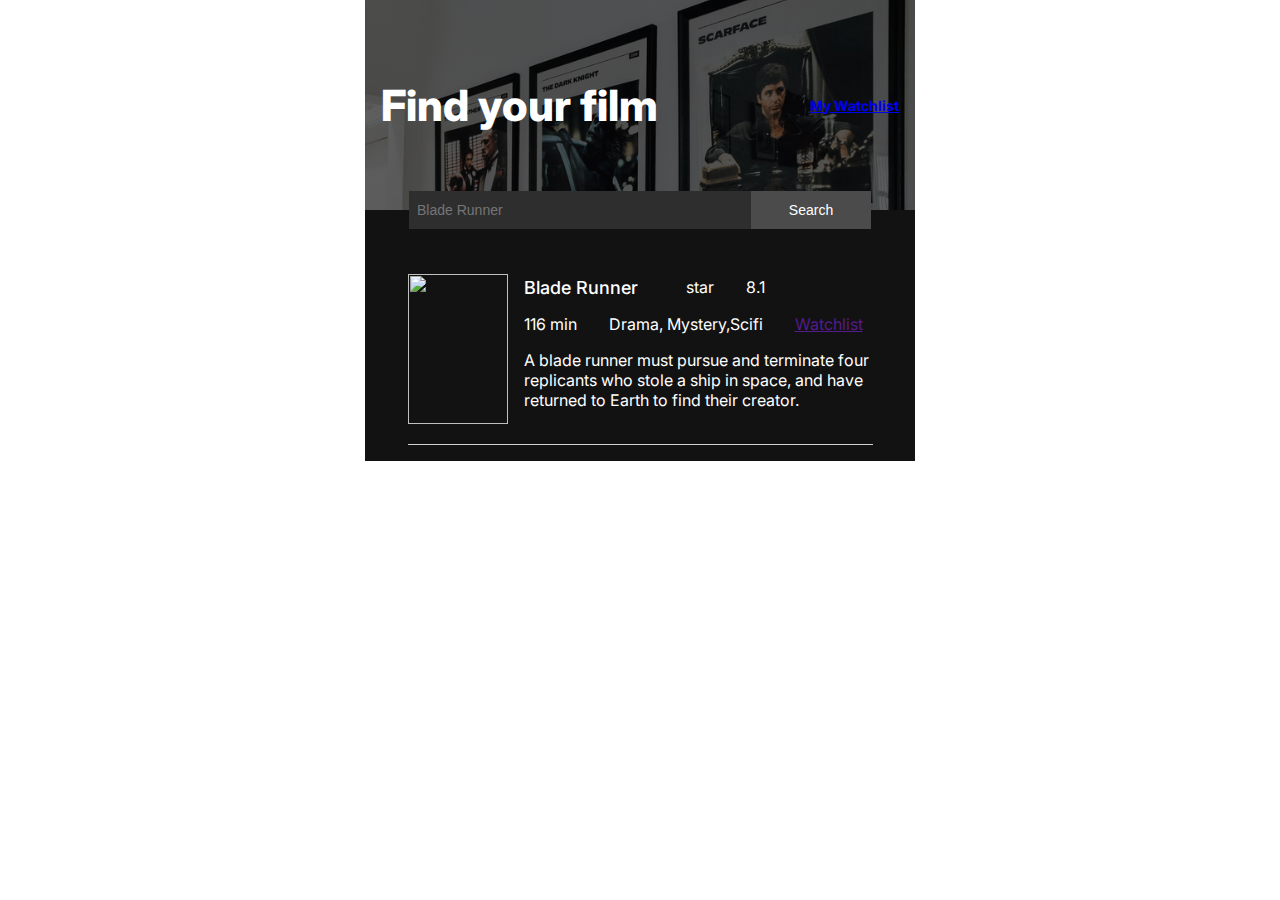
==== index.html @ 1a324da4 "init" ====
<!DOCTYPE html>
<html lang="en">

<head>
    <meta charset="UTF-8">
    <meta name="viewport" content="width=device-width, initial-scale=1.0">
    <link rel="preconnect" href="https://fonts.googleapis.com">
    <link rel="preconnect" href="https://fonts.gstatic.com" crossorigin>
    <link href="https://fonts.googleapis.com/css2?family=Inter:wght@100..900&display=swap" rel="stylesheet">
    <link rel="stylesheet" href="index.css">

    <title>WatchList Creator</title>
</head>

<body>
    <section class="header-section">
        <div class="header flex">
            <div class="wrapper">
                <h1 class="header__title">Find your film</h1>
                <a href="watchlist.html" class="header__btn">My Watchlist</a>
            </div>
        </div>
        <div class="flex search-input">
            <input class="movie-search" type="search" id="movie-search" name="search" placeholder="Blade Runner" />
            <button class="search-btn">Search</button>
        </div>
    </section>
    <section id="movies" class="movies">
        <div class="flex movies-section">
            <div>
                <img src="" alt="" width="100" height="150">
            </div>
            <div>
                <div class="movie">
                    <h3 class="movie-title">Blade Runner</h3>
                    <p>star</p>
                    <p class="movie-rating">8.1</p>
                </div>
                <div class="movie">
                    <p class="movie-duration">116 min</p>
                    <p class="movie-genre">Drama, Mystery,Scifi</p>
                    <a href="">Watchlist</a>
                </div>
                <p class="movie movie-description">A blade runner must pursue and terminate four replicants who stole a
                    ship
                    in space, and have returned
                    to Earth to find
                    their creator.</p>
            </div>
        </div>
    </section>
</body>

</html>
---- index.css ----
/* Box sizing rules */
*,
*::before,
*::after {
    box-sizing: border-box;
}

/* Remove default margin */
body,
h1,
h2,
h3,
h4,
p {
    margin: 0;
}

body {
    font-family: "Inter", sans-serif;
    width: auto;
    height: 100dvh;
    color: white;
}

.flex {
    display: flex;
    justify-content: center;
    align-items: center;
}


.wrapper {
    width: 100%;
    display: flex;
    justify-content: space-between;
    align-items: center;
}

.header-section {
    position: relative;
}

.header {
    width: 550px;
    height: 210px;
    margin: 0 auto;
    background-image: linear-gradient(rgba(0, 0, 0, 0.6), rgba(0, 0, 0, 0.6)), url("./img/headerimage.png");
    background-position: 50% 20%;
    background-repeat: no-repeat;
    background-size: cover;
}

.header__title {
    font-size: 2.6875rem;
    font-weight: 800;
    padding: 1rem;
}

.header__btn {
    font-size: .875rem;
    font-weight: 700;
    padding: 1rem;
    cursor: pointer;
}

.search-input {
    position: absolute;
    top: 100%;
    left: 50%;
    transform: translate(-50%, -50%);
}

.movie-search {
    width: 21.375rem;
    height: 2.375rem;
    background-color: #2E2E2F;
    color: #A5A5A5;
    font-size: .875rem;
    padding: 0;
    border: none;
}

input::placeholder {
    padding-left: 0.5rem;
}

.search-btn {
    border: none;
    font-size: .875rem;
    width: 7.5rem;
    height: 2.375rem;
    background-color: #4B4B4B;
    color: white;
}


.movies {
    width: 550px;
    height: auto;
    margin: 0 auto;
    padding-bottom: 1rem;
    background-color: #121212;
}

.movies-section {
    padding-top: 4rem;
    padding-bottom: 1rem;
    margin-inline: auto;
    width: 465px;
    height: auto;
    border-bottom: 1px solid lightgray;
}



.movie {
    display: flex;
    gap: 2rem;
    margin-left: 1rem;
    padding-bottom: 1rem;
    align-items: center;
}

.movie-title {
    font-size: 1.125rem;
    font-weight: 500;
    padding-right: 1rem;
}
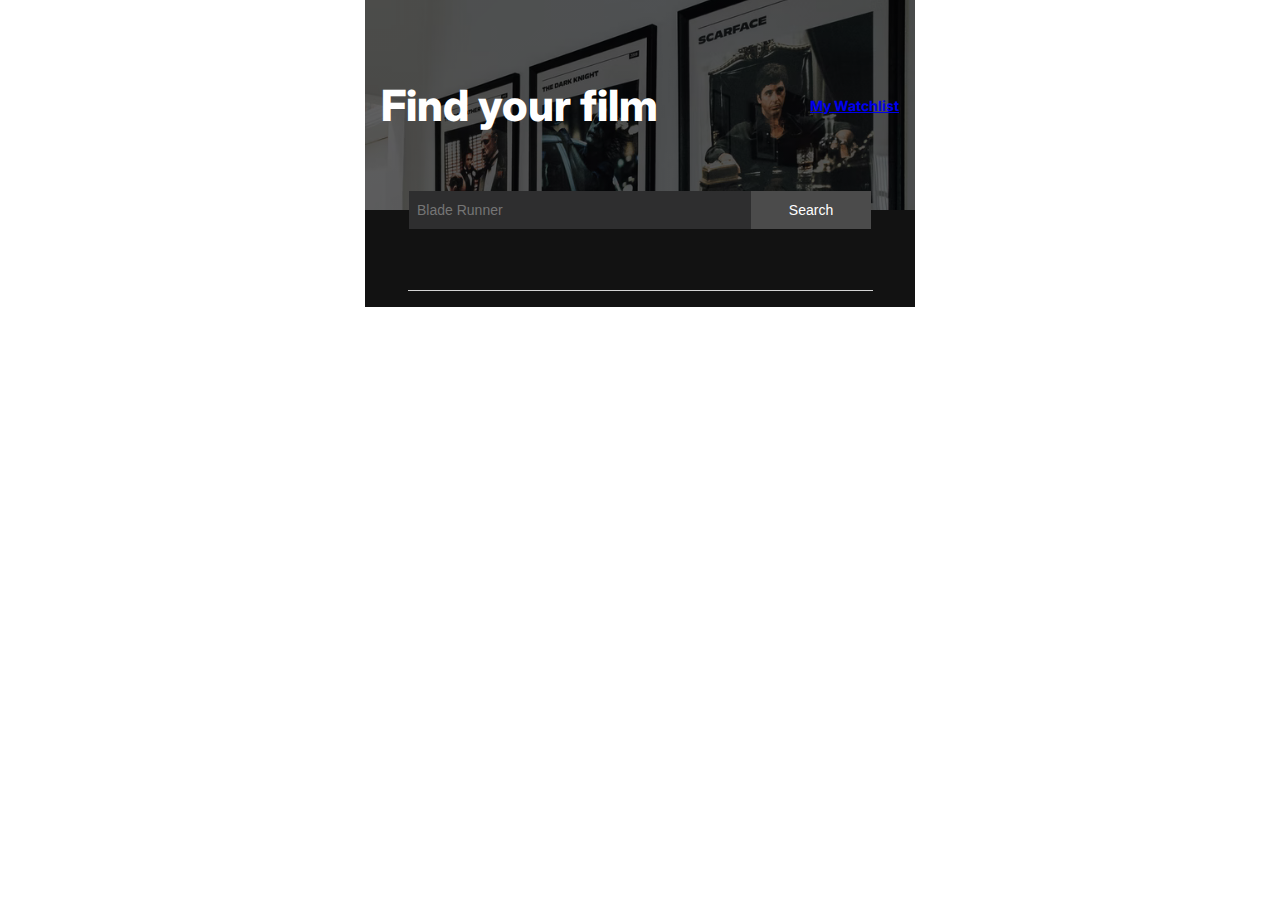
==== commit 509c10cf: "fetch data, render data" ====
--- a/index.html
+++ b/index.html
@@ -22,33 +22,14 @@
         </div>
         <div class="flex search-input">
             <input class="movie-search" type="search" id="movie-search" name="search" placeholder="Blade Runner" />
-            <button class="search-btn">Search</button>
+            <button id="search-btn" class="search-btn">Search</button>
         </div>
     </section>
     <section id="movies" class="movies">
-        <div class="flex movies-section">
-            <div>
-                <img src="" alt="" width="100" height="150">
-            </div>
-            <div>
-                <div class="movie">
-                    <h3 class="movie-title">Blade Runner</h3>
-                    <p>star</p>
-                    <p class="movie-rating">8.1</p>
-                </div>
-                <div class="movie">
-                    <p class="movie-duration">116 min</p>
-                    <p class="movie-genre">Drama, Mystery,Scifi</p>
-                    <a href="">Watchlist</a>
-                </div>
-                <p class="movie movie-description">A blade runner must pursue and terminate four replicants who stole a
-                    ship
-                    in space, and have returned
-                    to Earth to find
-                    their creator.</p>
-            </div>
+        <div class="flex movies-section" id="movies-section">
         </div>
     </section>
+    <script src="index.js"></script>
 </body>
 
 </html>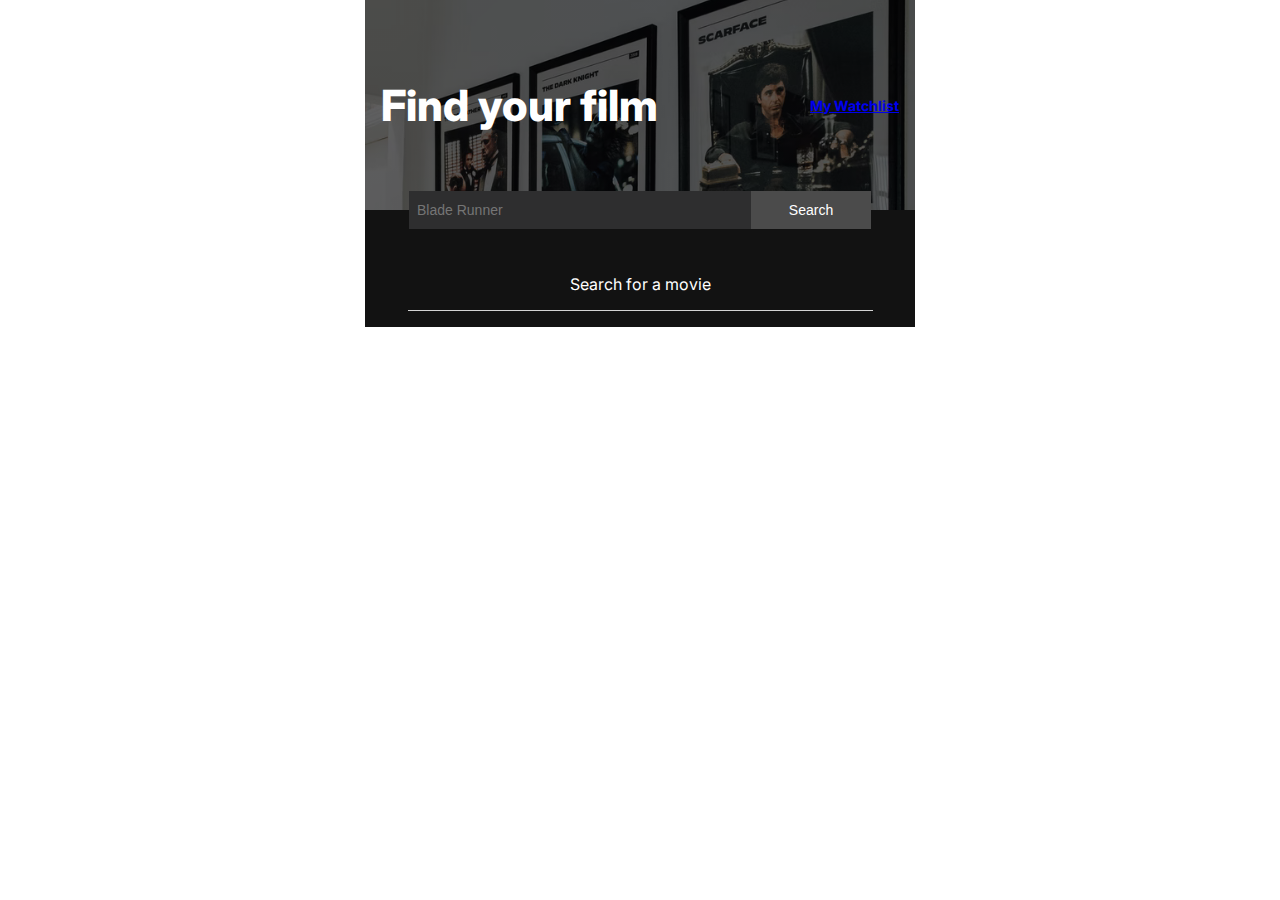
==== commit 41e23188: "add to loclal storage and remove" ====
--- a/index.html
+++ b/index.html
@@ -26,8 +26,7 @@
         </div>
     </section>
     <section id="movies" class="movies">
-        <div class="flex movies-section" id="movies-section">
-        </div>
+        <div class="flex movies-section" id="movies-section">Search for a movie</div>
     </section>
     <script src="index.js"></script>
 </body>
--- a/index.css
+++ b/index.css
@@ -125,4 +125,8 @@
     font-size: 1.125rem;
     font-weight: 500;
     padding-right: 1rem;
+}
+
+.movie-btn {
+    cursor: pointer;
 }